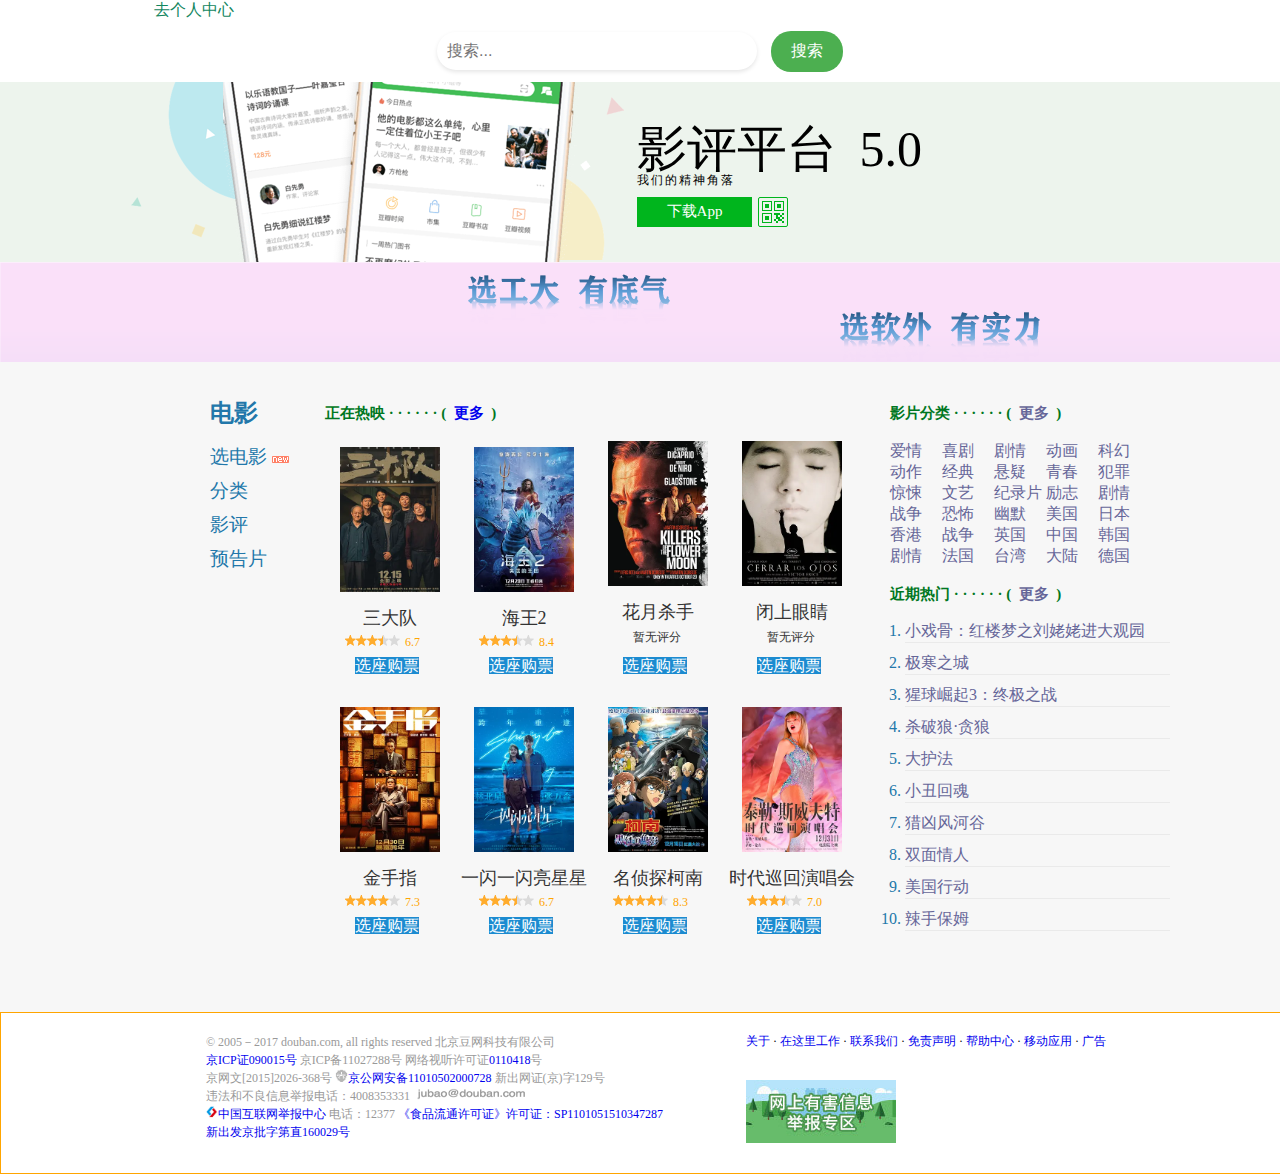
==== 首页&登录页(lyx)/index.html @ 4adc1f92 "a movie system repo init" ====
<!DOCTYPE html>
<html>

<head>
    <title>网站首页</title>
    <meta charset="utf-8">
    <link rel="stylesheet" type="text/css" href="style/style.css">
</head>

<body>

<!-- header部分 -->
<div class="header">
    <div>
        <span>
            <div id="userNameContainer" style="display: none;"></div>
<!--            <a href="registerAndLogin.html" style="color: rgb(19, 134, 95); " id="status">去登录/注册</a>-->
        </span>
        <span>
            <a href="../hjy管理界面（个人&管理员）/管理员/admin.html"
               style="color: rgb(19, 134, 95); ">去个人中心</a>
        </span>
    </div>

    <div class="search-form">
        <form id="searchForm" action="search.php" method="get">
            <input class="search-input" type="text" name="query" placeholder="搜索...">
            <input class="search-button" type="submit" value="搜索">
        </form>

    </div>

</div>
<div class="header_down">
    <div class="bg"></div>
    <div class="register_app">
        <p class="app_title">
            影评平台
            <span>5.0</span>
        </p>
        <p class="app_slogan">
            <span>我们的精神角落</span>
        </p>
        <a href="#" class="link_app">下载App</a>
        <div class="app_qr">
            <a href="#" class="app_qr_a">
                <img src="img/icon_qrcode_green.png" alt="app_qr">
            </a>
            <div class="app_qr_expand">
                <img src="./img/doubanapp_qrcode.png" alt="" class="app_qrExpand">
                <p>iOS / Android 扫码直接下载</p>
            </div>
        </div>
    </div>

</div>
<!-- header部分结束 -->
<!-- 横幅部分 -->
<div class="banner_ad"></div>
<!-- 横幅部分结束 -->
<!-- section部分 -->
<div id="section">
    <div class="section_film">
        <div class="wrapper_left">
            <div class="film_left">
                <h2><a href="#">电影</a></h2>
                <ul>
                    <li><a href="#">选电影 </a><span><img src="./img/new_menu.gif" alt="new_menu"></span></li>
                    <li><a href="#">分类</a></li>
                    <li><a href="#">影评</a></li>
                    <li><a href="#">预告片</a></li>

                </ul>
            </div>
        </div>
        <div class="wrapper_center">
            <div class="center_header">
                <h2>
                    正在热映&nbsp;&middot;&nbsp;&middot;&nbsp;&middot;&nbsp;&middot;&nbsp;&middot;&nbsp;&middot;
                    (&nbsp;
                    <a href="#" class="time_a">更多</a>
                    &nbsp;)
                </h2>
            </div>

            <div class="film_center">
                <ul>
                    <li>
                        <div class="pic"><a href="../hjy电影详情页面/Movies/movie_details.php?id=2"><img
                                src="../imgMovie/三大队.png" alt="film"></a>
                        </div>
                        <div class="title"><a href="../hjy电影详情页面/Movies/movie_details.php?id=2">三大队</a></div>
                        <div class="rating"
                             style="background: url('./img/ic_rating_s.png') no-repeat 0 -33px;height: 11px;margin-left:20px;">
                            <span style="margin-left: 60px;color: orange;">6.7</span></div>
                        <a href="#" class="purcharse">选座购票</a>
                    </li>
                    <li>
                        <div class="pic"><a href="../hjy电影详情页面/Movies/movie_details.php?id=5"><img
                                src="../imgMovie/海王2.png" alt="film"></a>
                        </div>
                        <div class="title"><a href="../hjy电影详情页面/Movies/movie_details.php?id=5">海王2</a></div>
                        <div class="rating"
                             style="background: url('./img/ic_rating_s.png') no-repeat 0 -33px;height: 11px;margin-left:20px;">
                            <span style="margin-left: 60px;color: orange;">8.4</span></div>
                        <a href="#" class="purcharse">选座购票</a>
                    </li>
                    <li>
                        <div class="pic"><a href="../hjy电影详情页面/Movies/movie_details.php?id=6"><img
                                src="../imgMovie/花月杀手.png" alt="film"></a>
                        </div>
                        <div class="title"><a href="../hjy电影详情页面/Movies/movie_details.php?id=6">花月杀手</a></div>
                        <div class="rating"><span style="color: #333;margin-left: 40px;">暂无评分</span></div>
                        <a href="#" class="purcharse">选座购票</a>
                    </li>
                    <li>
                        <div class="pic"><a href="../hjy电影详情页面/Movies/movie_details.php?id=8"><img
                                src="../imgMovie/闭上眼睛.png" alt="film"></a>
                        </div>
                        <div class="title"><a href="../hjy电影详情页面/Movies/movie_details.php?id=8">闭上眼睛</a></div>
                        <div class="rating"><span style="color: #333;margin-left: 40px;">暂无评分</span></div>
                        <a href="#" class="purcharse">选座购票</a>
                    </li>
                    <li>
                        <div class="pic"><a href="../hjy电影详情页面/Movies/movie_details.php?id=7"><img
                                src="../imgMovie/金手指.png" alt="film"></a>
                        </div>
                        <div class="title"><a href="../hjy电影详情页面/Movies/movie_details.php?id=7">金手指</a></div>
                        <div class="rating"
                             style="background: url('./img/ic_rating_s.png') no-repeat 0 -22px;height: 11px;margin-left:20px;">
                            <span style="margin-left: 60px;color: orange;">7.3</span></div>
                        <a href="#" class="purcharse">选座购票</a>
                    </li>
                    <li>
                        <div class="pic"><a href="../hjy电影详情页面/Movies/movie_details.php?id=1"><img
                                src="../imgMovie/一闪一闪亮星星.png" alt="film"></a>
                        </div>
                        <div class="title"><a href="../hjy电影详情页面/Movies/movie_details.php?id=1">一闪一闪亮星星</a>
                        </div>
                        <div class="rating"
                             style="background: url('./img/ic_rating_s.png') no-repeat 0 -33px;height: 11px;margin-left:20px;">
                            <span style="margin-left: 60px;color: orange;">6.7</span></div>
                        <a href="#" class="purcharse">选座购票</a>
                    </li>

                    <li>
                        <div class="pic"><a href="../hjy电影详情页面/Movies/movie_details.php?id=3"><img
                                src="../imgMovie/名侦探柯南.png" alt="film"></a>
                        </div>
                        <div class="title"><a href="../hjy电影详情页面/Movies/movie_details.php?id=3">名侦探柯南</a>
                        </div>
                        <div class="rating"
                             style="background: url('./img/ic_rating_s.png') no-repeat 0 -11px;height: 11px;margin-left:20px;">
                            <span style="margin-left: 60px;color: orange;">8.3</span></div>
                        <a href="#" class="purcharse">选座购票</a>
                    </li>
                    <li>
                        <div class="pic"><a href="../hjy电影详情页面/Movies/movie_details.php?id=4"><img
                                src="../imgMovie/泰勒·斯威夫特：时代巡回演唱会.png" alt="film"></a>
                        </div>
                        <div class="title"><a href="../hjy电影详情页面/Movies/movie_details.php?id=4">时代巡回演唱会</a>
                        </div>
                        <div class="rating"
                             style="background: url('./img/ic_rating_s.png') no-repeat 0 -33px;height: 11px;margin-left:20px;">
                            <span style="margin-left: 60px;color: orange;">7.0</span></div>
                        <a href="#" class="purcharse">选座购票</a>
                    </li>
                </ul>
            </div>
        </div>
        <div class="wrapper_right">
            <div class="movie_right">
                <div class="movie_item">
                    <h2>
                        影片分类&nbsp;&middot;&nbsp;&middot;&nbsp;&middot;&nbsp;&middot;&nbsp;&middot;&nbsp;&middot;
                        (&nbsp;
                        <a href="#" class="time_a">更多</a>
                        &nbsp;)
                    </h2>
                </div>
                <div class="movies">
                    <ul>
                        <li><a href="#">爱情</a></li>
                        <li><a href="#">喜剧</a></li>
                        <li><a href="#">剧情</a></li>
                        <li><a href="#">动画</a></li>
                        <li><a href="#">科幻</a></li>
                        <li><a href="#">动作</a></li>
                        <li><a href="#">经典</a></li>
                        <li><a href="#">悬疑</a></li>
                        <li><a href="#">青春</a></li>
                        <li><a href="#">犯罪</a></li>
                        <li><a href="#">惊悚</a></li>
                        <li><a href="#">文艺</a></li>
                        <li><a href="#">纪录片</a></li>
                        <li><a href="#">励志</a></li>
                        <li><a href="#">剧情</a></li>
                        <li><a href="#">战争</a></li>
                        <li><a href="#">恐怖</a></li>
                        <li><a href="#">幽默</a></li>
                        <li><a href="#">美国</a></li>
                        <li><a href="#">日本</a></li>
                        <li><a href="#">香港</a></li>
                        <li><a href="#">战争</a></li>
                        <li><a href="#">英国</a></li>
                        <li><a href="#">中国</a></li>
                        <li><a href="#">韩国</a></li>
                        <li><a href="#">剧情</a></li>
                        <li><a href="#">法国</a></li>
                        <li><a href="#">台湾</a></li>
                        <li><a href="#">大陆</a></li>
                        <li><a href="#">德国</a></li>
                    </ul>
                </div>
                <div class="movie_hot">
                    <h2>
                        近期热门&nbsp;&middot;&nbsp;&middot;&nbsp;&middot;&nbsp;&middot;&nbsp;&middot;&nbsp;&middot;
                        (&nbsp;
                        <a href="#" class="time_a">更多</a>
                        &nbsp;)
                    </h2>
                </div>
                <div class="hotMovie">
                    <ol start="1">
                        <li><a href="#">小戏骨：红楼梦之刘姥姥进大观园</a></li>
                        <li><a href="#">极寒之城</a></li>
                        <li><a href="#">猩球崛起3：终极之战</a></li>
                        <li><a href="#">杀破狼·贪狼</a></li>
                        <li><a href="#">大护法</a></li>
                        <li><a href="#">小丑回魂</a></li>
                        <li><a href="#">猎凶风河谷</a></li>
                        <li><a href="#">双面情人</a></li>
                        <li><a href="#">美国行动</a></li>
                        <li><a href="#">辣手保姆</a></li>
                    </ol>
                </div>
            </div>
        </div>
    </div>


    <!-- section部分结束 -->
    <!-- footer begin -->
    <div class="footer">
        <div class="footer_wrapper">
            <div class="footer_left">
                © 2005－2017 douban.com, all rights reserved 北京豆网科技有限公司 <br>
                <a href="#">京ICP证090015号</a> 京ICP备11027288号 网络视听许可证<a href="#">0110418</a>号 <br>
                京网文[2015]2026-368号 <img src="./img/biaoshi.gif" alt="" height="13" width="13"><a href="#">京公网安备11010502000728</a>
                新出网证(京)字129号 <br>
                违法和不良信息举报电话：4008353331 <img src="./img/file-1423193113.png" alt="" height="13"
                                                       width="117"><br>
                <img src="./img/jubao.png" alt="" height="12" width="12"><a href="#">中国互联网举报中心</a> 电话：12377
                <a href="#">《食品流通许可证》许可证：SP1101051510347287</a> <br>
                <a href="#">新出发京批字第直160029号</a>
            </div>
            <div class="footer_right">
                <div class="footer_right_item">
                    <ul>
                        <li><a href="#">关于</a></li>
                        &middot;
                        <li><a href="#">在这里工作</a></li>
                        &middot;
                        <li><a href="#">联系我们</a></li>
                        &middot;
                        <li><a href="#">免责声明</a></li>
                        &middot;
                        <li><a href="#">帮助中心</a></li>
                        &middot;
                        <li><a href="#">移动应用</a></li>
                        &middot;
                        <li><a href="#">广告</a></li>

                    </ul>
                </div>
                <div class="footer_right_pic"><a href="#"><img src="./img/file-1489464722.jpg" alt=""></a></div>
            </div>
        </div>
    </div>
    <!-- footer ends -->
</div>
<script>
    // 获取Cookie字符串
    var cookieString = document.cookie;

    // 将Cookie字符串拆分为Cookie数组
    var cookies = cookieString.split(";");

    // 遍历Cookie数组以查找特定的Cookie值
    var userName = null;
    for (var i = 0; i < cookies.length; i++) {
        var cookie = cookies[i].trim(); // 去除空格
        if (cookie.indexOf("userName=") === 0) {
            // 找到了名为"userName"的Cookie
            userName = cookie.substring("userName=".length);
            break; // 可以提前退出循环，因为已经找到了所需的Cookie
        }
    }

    // 现在，userName变量包含了Cookie中的用户名值

    // 获取用于显示用户名的<div>元素
    var userNameContainer = document.getElementById("userNameContainer");
    let loginStatus = document.getElementById("status")
    console.log(userNameContainer)
    // 如果找到了用户名Cookie，则显示用户名
    if (userName !== null) {
        loginStatus.style.display = "none"
        userNameContainer.innerText = "欢迎，" + userName;
        userNameContainer.style.display = "block";
    } else {
        // 如果未找到用户名Cookie，则显示登录/注册链接
        var statusLink = document.getElementById("status");
        statusLink.style.display = "inline"; // 显示登录/注册链接
    }
</script>
</body>

</html>
---- 首页&登录页(lyx)/style/style.css ----
body {
    margin: 0;
    padding: 0;
}

a {
    text-decoration: none;
}

h2 {
    color: #072;
    font-size: 15px;
    line-height: 150%;
    margin: 0 0 10px 0;
}

h2 a {
    font-size: 15px;
}

/* a imgLyx{
    position: relative;
    top: 3px;
    /* margin-top: -10px; 
} */
/* a:hover{
    background-color: #37a;
    color: white;
}
a:active{
    background-color: #f93;
    color: white;
} */

h1 {
    margin: 0;
}

h1 a {
    display: block;
    position: absolute;
    left: 0;
    top: 30px;
    background: url('../img/logo_db.png') no-repeat;
    width: 154px;
    height: 30px;
    color: transparent;
}

.header span {
    display: inline-block;
    margin-left: 50px;
    margin-right: 50px;
}

@keyframes backgroundAnimation {
    0% {
        background-color: #FFC0CB; /* 起始颜色为粉色 */
    }
    50% {
        background-color: #87CEEB; /* 中间颜色为天蓝色 */
    }
    100% {
        background-color: #FFC0CB; /* 结束颜色为粉色 */
    }
}

body {
    animation: backgroundAnimation 6s infinite; /* 6秒的动画循环 */
}

.search-form {
    display: flex;
    align-items: center;
    justify-content: center;
    margin-top: 10px;
    margin-bottom: 10px;
}

.search-input {
    padding: 10px;
    font-size: 16px;
    border: none;
    border-radius: 20px;
    box-shadow: 0 2px 4px rgba(0, 0, 0, 0.1);
    width: 300px;
    transition: box-shadow 0.3s ease;
}

.search-input:focus {
    outline: none;
    box-shadow: 0 4px 8px rgba(0, 0, 0, 0.1);
}

.search-button {
    padding: 10px 20px;
    font-size: 16px;
    background-color: #4CAF50;
    color: white;
    border: none;
    border-radius: 20px;
    margin-left: 10px;
    cursor: pointer;
    transition: background-color 0.3s ease;
}

.search-button:hover {
    background-color: #45a049;
}


.header_down {
    width: 100%;
    height: 180px;
    background-color: #edf4ed;
    position: relative;
}

.bg {
    /* 插入一张背景图片 */
    position: absolute;
    width: 500px;
    height: 300px;
    left: 130px;
    background: url('../img/doubanapp5_bg.png') no-repeat;
}

.header_down .register_app {
    position: absolute;
    left: 223px;
    width: 566px;
    height: 180px;
    background: url('../img/doubanapp5.png') no-repeat;
    background-position: -20px -150px;
}

.header_down .app_title {
    position: relative;
    left: 414px;
    top: 34px;
    font-size: 50px;
    color: black;
    margin: 0;
}

.header_down .app_title span {
    margin-left: 10px;
}

.header_down .app_slogan {
    position: absolute;
    left: 414px;
    top: 90px;
    margin: 0;
    font-size: 12px;
    letter-spacing: 2px;
}

.header_down .register_app a.link_app {
    display: block;
    width: 115px;
    height: 25px;
    color: white;
    background-color: #00b51d;
    position: absolute;
    left: 414px;
    top: 115px;
    text-align: center;
    font-size: 15px;
    /* vertical-align: center; */
    padding-top: 5px;
}

.header_down .register_app .app_qr_a img {
    position: absolute;
    left: 535px;
    top: 115px;
    border: 1px solid #00b51d;
    border-radius: 2px;
    width: 28px;
    height: 28px;
    /* position: relative; */
}

.header_down .register_app .app_qr .app_qr_expand {
    position: absolute;
    left: 535px;
    top: 105px;
    width: 160px;
    height: 180px;
    color: black;
    padding: 20px;
    background-color: white;
    /* border: 1px solid black; */

}

.app_qr_expand img {
    position: absolute;
    width: 160px;
    height: 160px;
}

.app_qr_expand p {
    position: absolute;
    top: 175px;
    color: #666;
    font-size: 13px;
    text-align: center;
}

.app_qr_expand {
    /* 默认隐藏 */
    display: none;
}

.app_qr:hover .app_qr_expand {
    display: block;
    /* 二维码显示在最上面 */
    z-index: 2;
}


.banner_ad {
    max-width: 100%;
    height: 100px;
    margin: 0 0;
    background: url('../img/img_1.png') no-repeat;
}

#section a {
    text-decoration: none;
}

#section a:hover {
    background-color: #37a;
    color: white;
}

#section a:active {
    background-color: #f93;
    color: white;
}

.section_film {
    position: relative;
    width: 100%;
    height: 650px;
    background-color: #F7F7F7;
    color: #27a;
}

.wrapper_left {
    position: absolute;
    left: 210px;
    top: 40px;
}

.wrapper_left ul {
    list-style-type: none;
    padding-left: 0;
}

.wrapper_left ul li {
    margin-bottom: 8px;
}

.wrapper_left h2 a {
    font-size: 24px;
}

.wrapper_left ul li a {
    font-size: 19px;
}

.film_left {
    color: #27a;
}

.film_left h2 a {
    color: #27a;
}

.film_left ul li a {
    color: #27a;
}

.wrapper_center ul {
    list-style-type: none;
    padding-left: 0;
}

.wrapper_center {
    position: absolute;
    left: 325px;
    top: 40px;
    width: 600px;
}

.wrapper_center ul li {
    display: inline-block;
}

.film_center img {
    width: 100px;
    height: 145.37px;
}

.film_center .pic {
    margin: 0 15px 10px 15px;
}

.film_center .title {
    text-align: center;
}

.film_center .title a {
    color: #333;
    font-size: 18px;
}

.film_center ul li {
    margin-bottom: 30px;
}

.film_center ul li .purcharse {
    background-color: #1c8bd0;
    color: white;
    text-align: center;
    margin-left: 30px;
}

.film_center .rating span {
    margin-left: 30px;
    font-size: 12px;
    display: block;

}

.film_center .rating {
    margin-bottom: 10px;
}

.film_center .title {
    margin-bottom: 5px;
}

.wrapper_right {
    position: absolute;
    left: 890px;
    top: 40px;
    width: 280px;
}

.movie_right a {
    color: #669;
}

.movies ul {
    list-style-type: none;
    padding-left: 0;
}

.movies ul li {
    display: inline-block;
    width: 48px;
}

.movies ul li a {
    font-size: 16px;
}

.hotMovie ol {
    padding-left: 15px;
}

.hotMovie ol li a {
    font-size: 16px;
}

.hotMovie ol li {
    border-bottom: 1px solid #EAEAEA;
    margin-bottom: 10px;
}

.footer {
    width: 100%;
    height: 160px;
    border: 1px solid orange;
    position: relative;
}

.footer a:hover {
    background-color: #37a;
    color: white;
}

.footer_wrapper {
    position: absolute;
    left: 205px;
    top: 20px;
}

.footer_left {
    color: #999;
    font-size: 12px;
    line-height: 1.5;
}

.footer_right {
    position: absolute;
    left: 540px;
    top: 0px;
    width: 430px;
    font-size: 12px;
}

.footer_right ul {
    list-style: none;
    padding-left: 0;
    margin: 0 0 20px;
}

.footer_right ul li {
    display: inline-block;
}

.footer_right_pic a img {
    position: relative;
    top: 10px;
}
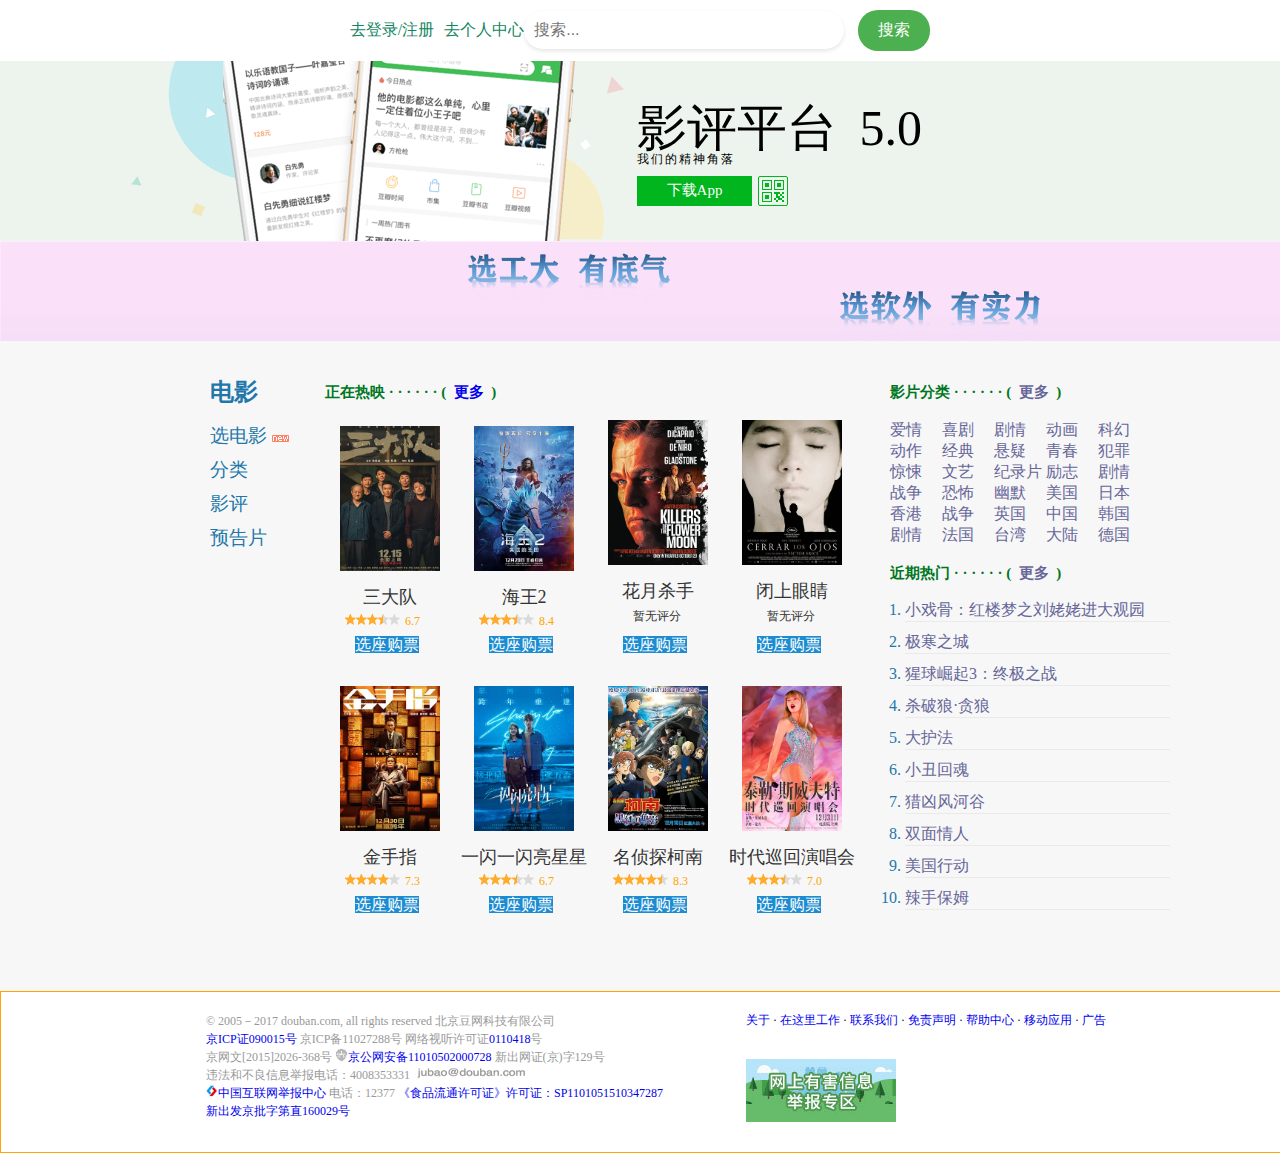
==== commit 5b2df413: "Add files via upload" ====
--- a/首页&登录页(lyx)/index.html
+++ b/首页&登录页(lyx)/index.html
@@ -1,319 +1,406 @@
-<!DOCTYPE html>
-<html>
-
-<head>
-    <title>网站首页</title>
-    <meta charset="utf-8">
-    <link rel="stylesheet" type="text/css" href="style/style.css">
-</head>
-
-<body>
-
-<!-- header部分 -->
-<div class="header">
-    <div>
-        <span>
-            <div id="userNameContainer" style="display: none;"></div>
-<!--            <a href="registerAndLogin.html" style="color: rgb(19, 134, 95); " id="status">去登录/注册</a>-->
-        </span>
-        <span>
-            <a href="../hjy管理界面（个人&管理员）/管理员/admin.html"
-               style="color: rgb(19, 134, 95); ">去个人中心</a>
-        </span>
-    </div>
-
-    <div class="search-form">
-        <form id="searchForm" action="search.php" method="get">
-            <input class="search-input" type="text" name="query" placeholder="搜索...">
-            <input class="search-button" type="submit" value="搜索">
-        </form>
-
-    </div>
-
-</div>
-<div class="header_down">
-    <div class="bg"></div>
-    <div class="register_app">
-        <p class="app_title">
-            影评平台
-            <span>5.0</span>
-        </p>
-        <p class="app_slogan">
-            <span>我们的精神角落</span>
-        </p>
-        <a href="#" class="link_app">下载App</a>
-        <div class="app_qr">
-            <a href="#" class="app_qr_a">
-                <img src="img/icon_qrcode_green.png" alt="app_qr">
-            </a>
-            <div class="app_qr_expand">
-                <img src="./img/doubanapp_qrcode.png" alt="" class="app_qrExpand">
-                <p>iOS / Android 扫码直接下载</p>
-            </div>
-        </div>
-    </div>
-
-</div>
-<!-- header部分结束 -->
-<!-- 横幅部分 -->
-<div class="banner_ad"></div>
-<!-- 横幅部分结束 -->
-<!-- section部分 -->
-<div id="section">
-    <div class="section_film">
-        <div class="wrapper_left">
-            <div class="film_left">
-                <h2><a href="#">电影</a></h2>
-                <ul>
-                    <li><a href="#">选电影 </a><span><img src="./img/new_menu.gif" alt="new_menu"></span></li>
-                    <li><a href="#">分类</a></li>
-                    <li><a href="#">影评</a></li>
-                    <li><a href="#">预告片</a></li>
-
-                </ul>
-            </div>
-        </div>
-        <div class="wrapper_center">
-            <div class="center_header">
-                <h2>
-                    正在热映&nbsp;&middot;&nbsp;&middot;&nbsp;&middot;&nbsp;&middot;&nbsp;&middot;&nbsp;&middot;
-                    (&nbsp;
-                    <a href="#" class="time_a">更多</a>
-                    &nbsp;)
-                </h2>
-            </div>
-
-            <div class="film_center">
-                <ul>
-                    <li>
-                        <div class="pic"><a href="../hjy电影详情页面/Movies/movie_details.php?id=2"><img
-                                src="../imgMovie/三大队.png" alt="film"></a>
-                        </div>
-                        <div class="title"><a href="../hjy电影详情页面/Movies/movie_details.php?id=2">三大队</a></div>
-                        <div class="rating"
-                             style="background: url('./img/ic_rating_s.png') no-repeat 0 -33px;height: 11px;margin-left:20px;">
-                            <span style="margin-left: 60px;color: orange;">6.7</span></div>
-                        <a href="#" class="purcharse">选座购票</a>
-                    </li>
-                    <li>
-                        <div class="pic"><a href="../hjy电影详情页面/Movies/movie_details.php?id=5"><img
-                                src="../imgMovie/海王2.png" alt="film"></a>
-                        </div>
-                        <div class="title"><a href="../hjy电影详情页面/Movies/movie_details.php?id=5">海王2</a></div>
-                        <div class="rating"
-                             style="background: url('./img/ic_rating_s.png') no-repeat 0 -33px;height: 11px;margin-left:20px;">
-                            <span style="margin-left: 60px;color: orange;">8.4</span></div>
-                        <a href="#" class="purcharse">选座购票</a>
-                    </li>
-                    <li>
-                        <div class="pic"><a href="../hjy电影详情页面/Movies/movie_details.php?id=6"><img
-                                src="../imgMovie/花月杀手.png" alt="film"></a>
-                        </div>
-                        <div class="title"><a href="../hjy电影详情页面/Movies/movie_details.php?id=6">花月杀手</a></div>
-                        <div class="rating"><span style="color: #333;margin-left: 40px;">暂无评分</span></div>
-                        <a href="#" class="purcharse">选座购票</a>
-                    </li>
-                    <li>
-                        <div class="pic"><a href="../hjy电影详情页面/Movies/movie_details.php?id=8"><img
-                                src="../imgMovie/闭上眼睛.png" alt="film"></a>
-                        </div>
-                        <div class="title"><a href="../hjy电影详情页面/Movies/movie_details.php?id=8">闭上眼睛</a></div>
-                        <div class="rating"><span style="color: #333;margin-left: 40px;">暂无评分</span></div>
-                        <a href="#" class="purcharse">选座购票</a>
-                    </li>
-                    <li>
-                        <div class="pic"><a href="../hjy电影详情页面/Movies/movie_details.php?id=7"><img
-                                src="../imgMovie/金手指.png" alt="film"></a>
-                        </div>
-                        <div class="title"><a href="../hjy电影详情页面/Movies/movie_details.php?id=7">金手指</a></div>
-                        <div class="rating"
-                             style="background: url('./img/ic_rating_s.png') no-repeat 0 -22px;height: 11px;margin-left:20px;">
-                            <span style="margin-left: 60px;color: orange;">7.3</span></div>
-                        <a href="#" class="purcharse">选座购票</a>
-                    </li>
-                    <li>
-                        <div class="pic"><a href="../hjy电影详情页面/Movies/movie_details.php?id=1"><img
-                                src="../imgMovie/一闪一闪亮星星.png" alt="film"></a>
-                        </div>
-                        <div class="title"><a href="../hjy电影详情页面/Movies/movie_details.php?id=1">一闪一闪亮星星</a>
-                        </div>
-                        <div class="rating"
-                             style="background: url('./img/ic_rating_s.png') no-repeat 0 -33px;height: 11px;margin-left:20px;">
-                            <span style="margin-left: 60px;color: orange;">6.7</span></div>
-                        <a href="#" class="purcharse">选座购票</a>
-                    </li>
-
-                    <li>
-                        <div class="pic"><a href="../hjy电影详情页面/Movies/movie_details.php?id=3"><img
-                                src="../imgMovie/名侦探柯南.png" alt="film"></a>
-                        </div>
-                        <div class="title"><a href="../hjy电影详情页面/Movies/movie_details.php?id=3">名侦探柯南</a>
-                        </div>
-                        <div class="rating"
-                             style="background: url('./img/ic_rating_s.png') no-repeat 0 -11px;height: 11px;margin-left:20px;">
-                            <span style="margin-left: 60px;color: orange;">8.3</span></div>
-                        <a href="#" class="purcharse">选座购票</a>
-                    </li>
-                    <li>
-                        <div class="pic"><a href="../hjy电影详情页面/Movies/movie_details.php?id=4"><img
-                                src="../imgMovie/泰勒·斯威夫特：时代巡回演唱会.png" alt="film"></a>
-                        </div>
-                        <div class="title"><a href="../hjy电影详情页面/Movies/movie_details.php?id=4">时代巡回演唱会</a>
-                        </div>
-                        <div class="rating"
-                             style="background: url('./img/ic_rating_s.png') no-repeat 0 -33px;height: 11px;margin-left:20px;">
-                            <span style="margin-left: 60px;color: orange;">7.0</span></div>
-                        <a href="#" class="purcharse">选座购票</a>
-                    </li>
-                </ul>
-            </div>
-        </div>
-        <div class="wrapper_right">
-            <div class="movie_right">
-                <div class="movie_item">
-                    <h2>
-                        影片分类&nbsp;&middot;&nbsp;&middot;&nbsp;&middot;&nbsp;&middot;&nbsp;&middot;&nbsp;&middot;
-                        (&nbsp;
-                        <a href="#" class="time_a">更多</a>
-                        &nbsp;)
-                    </h2>
-                </div>
-                <div class="movies">
-                    <ul>
-                        <li><a href="#">爱情</a></li>
-                        <li><a href="#">喜剧</a></li>
-                        <li><a href="#">剧情</a></li>
-                        <li><a href="#">动画</a></li>
-                        <li><a href="#">科幻</a></li>
-                        <li><a href="#">动作</a></li>
-                        <li><a href="#">经典</a></li>
-                        <li><a href="#">悬疑</a></li>
-                        <li><a href="#">青春</a></li>
-                        <li><a href="#">犯罪</a></li>
-                        <li><a href="#">惊悚</a></li>
-                        <li><a href="#">文艺</a></li>
-                        <li><a href="#">纪录片</a></li>
-                        <li><a href="#">励志</a></li>
-                        <li><a href="#">剧情</a></li>
-                        <li><a href="#">战争</a></li>
-                        <li><a href="#">恐怖</a></li>
-                        <li><a href="#">幽默</a></li>
-                        <li><a href="#">美国</a></li>
-                        <li><a href="#">日本</a></li>
-                        <li><a href="#">香港</a></li>
-                        <li><a href="#">战争</a></li>
-                        <li><a href="#">英国</a></li>
-                        <li><a href="#">中国</a></li>
-                        <li><a href="#">韩国</a></li>
-                        <li><a href="#">剧情</a></li>
-                        <li><a href="#">法国</a></li>
-                        <li><a href="#">台湾</a></li>
-                        <li><a href="#">大陆</a></li>
-                        <li><a href="#">德国</a></li>
-                    </ul>
-                </div>
-                <div class="movie_hot">
-                    <h2>
-                        近期热门&nbsp;&middot;&nbsp;&middot;&nbsp;&middot;&nbsp;&middot;&nbsp;&middot;&nbsp;&middot;
-                        (&nbsp;
-                        <a href="#" class="time_a">更多</a>
-                        &nbsp;)
-                    </h2>
-                </div>
-                <div class="hotMovie">
-                    <ol start="1">
-                        <li><a href="#">小戏骨：红楼梦之刘姥姥进大观园</a></li>
-                        <li><a href="#">极寒之城</a></li>
-                        <li><a href="#">猩球崛起3：终极之战</a></li>
-                        <li><a href="#">杀破狼·贪狼</a></li>
-                        <li><a href="#">大护法</a></li>
-                        <li><a href="#">小丑回魂</a></li>
-                        <li><a href="#">猎凶风河谷</a></li>
-                        <li><a href="#">双面情人</a></li>
-                        <li><a href="#">美国行动</a></li>
-                        <li><a href="#">辣手保姆</a></li>
-                    </ol>
-                </div>
-            </div>
-        </div>
-    </div>
-
-
-    <!-- section部分结束 -->
-    <!-- footer begin -->
-    <div class="footer">
-        <div class="footer_wrapper">
-            <div class="footer_left">
-                © 2005－2017 douban.com, all rights reserved 北京豆网科技有限公司 <br>
-                <a href="#">京ICP证090015号</a> 京ICP备11027288号 网络视听许可证<a href="#">0110418</a>号 <br>
-                京网文[2015]2026-368号 <img src="./img/biaoshi.gif" alt="" height="13" width="13"><a href="#">京公网安备11010502000728</a>
-                新出网证(京)字129号 <br>
-                违法和不良信息举报电话：4008353331 <img src="./img/file-1423193113.png" alt="" height="13"
-                                                       width="117"><br>
-                <img src="./img/jubao.png" alt="" height="12" width="12"><a href="#">中国互联网举报中心</a> 电话：12377
-                <a href="#">《食品流通许可证》许可证：SP1101051510347287</a> <br>
-                <a href="#">新出发京批字第直160029号</a>
-            </div>
-            <div class="footer_right">
-                <div class="footer_right_item">
-                    <ul>
-                        <li><a href="#">关于</a></li>
-                        &middot;
-                        <li><a href="#">在这里工作</a></li>
-                        &middot;
-                        <li><a href="#">联系我们</a></li>
-                        &middot;
-                        <li><a href="#">免责声明</a></li>
-                        &middot;
-                        <li><a href="#">帮助中心</a></li>
-                        &middot;
-                        <li><a href="#">移动应用</a></li>
-                        &middot;
-                        <li><a href="#">广告</a></li>
-
-                    </ul>
-                </div>
-                <div class="footer_right_pic"><a href="#"><img src="./img/file-1489464722.jpg" alt=""></a></div>
-            </div>
-        </div>
-    </div>
-    <!-- footer ends -->
-</div>
-<script>
-    // 获取Cookie字符串
-    var cookieString = document.cookie;
-
-    // 将Cookie字符串拆分为Cookie数组
-    var cookies = cookieString.split(";");
-
-    // 遍历Cookie数组以查找特定的Cookie值
-    var userName = null;
-    for (var i = 0; i < cookies.length; i++) {
-        var cookie = cookies[i].trim(); // 去除空格
-        if (cookie.indexOf("userName=") === 0) {
-            // 找到了名为"userName"的Cookie
-            userName = cookie.substring("userName=".length);
-            break; // 可以提前退出循环，因为已经找到了所需的Cookie
-        }
-    }
-
-    // 现在，userName变量包含了Cookie中的用户名值
-
-    // 获取用于显示用户名的<div>元素
-    var userNameContainer = document.getElementById("userNameContainer");
-    let loginStatus = document.getElementById("status")
-    console.log(userNameContainer)
-    // 如果找到了用户名Cookie，则显示用户名
-    if (userName !== null) {
-        loginStatus.style.display = "none"
-        userNameContainer.innerText = "欢迎，" + userName;
-        userNameContainer.style.display = "block";
-    } else {
-        // 如果未找到用户名Cookie，则显示登录/注册链接
-        var statusLink = document.getElementById("status");
-        statusLink.style.display = "inline"; // 显示登录/注册链接
-    }
-</script>
-</body>
-
+<!DOCTYPE html>
+<html>
+
+<head>
+    <title>网站首页</title>
+    <meta charset="utf-8" />
+    <link rel="stylesheet" type="text/css" href="style/style.css" />
+</head>
+
+<body>
+    <!-- header部分 -->
+    <div class="header">
+        <div style="display: flex; justify-content: center; align-items: center;">
+            <span style="margin-right: 10px;">
+                <div id="userNameContainer" style="display: none"></div>
+                <a href="registerAndLogin.html" style="color: rgb(19, 134, 95)" id="status">去登录/注册</a>
+            </span>
+            <span>
+                <a href="../hjy管理界面（个人&管理员）/管理员/admin.html" style="color: rgb(19, 134, 95)">去个人中心</a>
+            </span>
+        </div>
+        <div class="search-form">
+            <form id="searchForm" action="search.php" method="get">
+                <input class="search-input" type="text" name="query" placeholder="搜索..." />
+                <input class="search-button" type="submit" value="搜索" />
+            </form>
+        </div>
+        <div style="position: absolute; right: 0;">
+            <button id="logoutButton" style="outline: none;">退出</a>
+        </div>
+    </div>
+    <div class="header_down">
+        <div class="bg"></div>
+        <div class="register_app">
+            <p class="app_title">
+                影评平台
+                <span>5.0</span>
+            </p>
+            <p class="app_slogan">
+                <span>我们的精神角落</span>
+            </p>
+            <a href="#" class="link_app">下载App</a>
+            <div class="app_qr">
+                <a href="#" class="app_qr_a">
+                    <img src="img/icon_qrcode_green.png" alt="app_qr" />
+                </a>
+                <div class="app_qr_expand">
+                    <img src="./img/doubanapp_qrcode.png" alt="" class="app_qrExpand" />
+                    <p>iOS / Android 扫码直接下载</p>
+                </div>
+            </div>
+        </div>
+    </div>
+    <!-- header部分结束 -->
+    <!-- 横幅部分 -->
+    <div class="banner_ad"></div>
+    <!-- 横幅部分结束 -->
+    <!-- section部分 -->
+    <div id="section">
+        <div class="section_film">
+            <div class="wrapper_left">
+                <div class="film_left">
+                    <h2><a href="#">电影</a></h2>
+                    <ul>
+                        <li>
+                            <a href="#">选电影 </a><span><img src="./img/new_menu.gif" alt="new_menu" /></span>
+                        </li>
+                        <li><a href="#">分类</a></li>
+                        <li><a href="#">影评</a></li>
+                        <li><a href="#">预告片</a></li>
+                    </ul>
+                </div>
+            </div>
+            <div class="wrapper_center">
+                <div class="center_header">
+                    <h2>
+                        正在热映&nbsp;&middot;&nbsp;&middot;&nbsp;&middot;&nbsp;&middot;&nbsp;&middot;&nbsp;&middot;
+                        (&nbsp;
+                        <a href="#" class="time_a">更多</a>
+                        &nbsp;)
+                    </h2>
+                </div>
+
+                <div class="film_center">
+                    <ul>
+                        <li>
+                            <div class="pic">
+                                <a href="../hjy电影详情页面/Movies/movie_details.php?id=2"><img src="../imgMovie/三大队.png"
+                                        alt="film" /></a>
+                            </div>
+                            <div class="title">
+                                <a href="../hjy电影详情页面/Movies/movie_details.php?id=2">三大队</a>
+                            </div>
+                            <div class="rating" style="
+                    background: url('./img/ic_rating_s.png') no-repeat 0 -33px;
+                    height: 11px;
+                    margin-left: 20px;
+                  ">
+                                <span style="margin-left: 60px; color: orange">6.7</span>
+                            </div>
+                            <a href="#" class="purcharse">选座购票</a>
+                        </li>
+                        <li>
+                            <div class="pic">
+                                <a href="../hjy电影详情页面/Movies/movie_details.php?id=5"><img src="../imgMovie/海王2.png"
+                                        alt="film" /></a>
+                            </div>
+                            <div class="title">
+                                <a href="../hjy电影详情页面/Movies/movie_details.php?id=5">海王2</a>
+                            </div>
+                            <div class="rating" style="
+                    background: url('./img/ic_rating_s.png') no-repeat 0 -33px;
+                    height: 11px;
+                    margin-left: 20px;
+                  ">
+                                <span style="margin-left: 60px; color: orange">8.4</span>
+                            </div>
+                            <a href="#" class="purcharse">选座购票</a>
+                        </li>
+                        <li>
+                            <div class="pic">
+                                <a href="../hjy电影详情页面/Movies/movie_details.php?id=6"><img src="../imgMovie/花月杀手.png"
+                                        alt="film" /></a>
+                            </div>
+                            <div class="title">
+                                <a href="../hjy电影详情页面/Movies/movie_details.php?id=6">花月杀手</a>
+                            </div>
+                            <div class="rating">
+                                <span style="color: #333; margin-left: 40px">暂无评分</span>
+                            </div>
+                            <a href="#" class="purcharse">选座购票</a>
+                        </li>
+                        <li>
+                            <div class="pic">
+                                <a href="../hjy电影详情页面/Movies/movie_details.php?id=8"><img src="../imgMovie/闭上眼睛.png"
+                                        alt="film" /></a>
+                            </div>
+                            <div class="title">
+                                <a href="../hjy电影详情页面/Movies/movie_details.php?id=8">闭上眼睛</a>
+                            </div>
+                            <div class="rating">
+                                <span style="color: #333; margin-left: 40px">暂无评分</span>
+                            </div>
+                            <a href="#" class="purcharse">选座购票</a>
+                        </li>
+                        <li>
+                            <div class="pic">
+                                <a href="../hjy电影详情页面/Movies/movie_details.php?id=7"><img src="../imgMovie/金手指.png"
+                                        alt="film" /></a>
+                            </div>
+                            <div class="title">
+                                <a href="../hjy电影详情页面/Movies/movie_details.php?id=7">金手指</a>
+                            </div>
+                            <div class="rating" style="
+                    background: url('./img/ic_rating_s.png') no-repeat 0 -22px;
+                    height: 11px;
+                    margin-left: 20px;
+                  ">
+                                <span style="margin-left: 60px; color: orange">7.3</span>
+                            </div>
+                            <a href="#" class="purcharse">选座购票</a>
+                        </li>
+                        <li>
+                            <div class="pic">
+                                <a href="../hjy电影详情页面/Movies/movie_details.php?id=1"><img src="../imgMovie/一闪一闪亮星星.png"
+                                        alt="film" /></a>
+                            </div>
+                            <div class="title">
+                                <a href="../hjy电影详情页面/Movies/movie_details.php?id=1">一闪一闪亮星星</a>
+                            </div>
+                            <div class="rating" style="
+                    background: url('./img/ic_rating_s.png') no-repeat 0 -33px;
+                    height: 11px;
+                    margin-left: 20px;
+                  ">
+                                <span style="margin-left: 60px; color: orange">6.7</span>
+                            </div>
+                            <a href="#" class="purcharse">选座购票</a>
+                        </li>
+
+                        <li>
+                            <div class="pic">
+                                <a href="../hjy电影详情页面/Movies/movie_details.php?id=3"><img src="../imgMovie/名侦探柯南.png"
+                                        alt="film" /></a>
+                            </div>
+                            <div class="title">
+                                <a href="../hjy电影详情页面/Movies/movie_details.php?id=3">名侦探柯南</a>
+                            </div>
+                            <div class="rating" style="
+                    background: url('./img/ic_rating_s.png') no-repeat 0 -11px;
+                    height: 11px;
+                    margin-left: 20px;
+                  ">
+                                <span style="margin-left: 60px; color: orange">8.3</span>
+                            </div>
+                            <a href="#" class="purcharse">选座购票</a>
+                        </li>
+                        <li>
+                            <div class="pic">
+                                <a href="../hjy电影详情页面/Movies/movie_details.php?id=4"><img
+                                        src="../imgMovie/泰勒·斯威夫特：时代巡回演唱会.png" alt="film" /></a>
+                            </div>
+                            <div class="title">
+                                <a href="../hjy电影详情页面/Movies/movie_details.php?id=4">时代巡回演唱会</a>
+                            </div>
+                            <div class="rating" style="
+                    background: url('./img/ic_rating_s.png') no-repeat 0 -33px;
+                    height: 11px;
+                    margin-left: 20px;
+                  ">
+                                <span style="margin-left: 60px; color: orange">7.0</span>
+                            </div>
+                            <a href="#" class="purcharse">选座购票</a>
+                        </li>
+                    </ul>
+                </div>
+            </div>
+            <div class="wrapper_right">
+                <div class="movie_right">
+                    <div class="movie_item">
+                        <h2>
+                            影片分类&nbsp;&middot;&nbsp;&middot;&nbsp;&middot;&nbsp;&middot;&nbsp;&middot;&nbsp;&middot;
+                            (&nbsp;
+                            <a href="#" class="time_a">更多</a>
+                            &nbsp;)
+                        </h2>
+                    </div>
+                    <div class="movies">
+                        <ul>
+                            <li><a href="#">爱情</a></li>
+                            <li><a href="#">喜剧</a></li>
+                            <li><a href="#">剧情</a></li>
+                            <li><a href="#">动画</a></li>
+                            <li><a href="#">科幻</a></li>
+                            <li><a href="#">动作</a></li>
+                            <li><a href="#">经典</a></li>
+                            <li><a href="#">悬疑</a></li>
+                            <li><a href="#">青春</a></li>
+                            <li><a href="#">犯罪</a></li>
+                            <li><a href="#">惊悚</a></li>
+                            <li><a href="#">文艺</a></li>
+                            <li><a href="#">纪录片</a></li>
+                            <li><a href="#">励志</a></li>
+                            <li><a href="#">剧情</a></li>
+                            <li><a href="#">战争</a></li>
+                            <li><a href="#">恐怖</a></li>
+                            <li><a href="#">幽默</a></li>
+                            <li><a href="#">美国</a></li>
+                            <li><a href="#">日本</a></li>
+                            <li><a href="#">香港</a></li>
+                            <li><a href="#">战争</a></li>
+                            <li><a href="#">英国</a></li>
+                            <li><a href="#">中国</a></li>
+                            <li><a href="#">韩国</a></li>
+                            <li><a href="#">剧情</a></li>
+                            <li><a href="#">法国</a></li>
+                            <li><a href="#">台湾</a></li>
+                            <li><a href="#">大陆</a></li>
+                            <li><a href="#">德国</a></li>
+                        </ul>
+                    </div>
+                    <div class="movie_hot">
+                        <h2>
+                            近期热门&nbsp;&middot;&nbsp;&middot;&nbsp;&middot;&nbsp;&middot;&nbsp;&middot;&nbsp;&middot;
+                            (&nbsp;
+                            <a href="#" class="time_a">更多</a>
+                            &nbsp;)
+                        </h2>
+                    </div>
+                    <div class="hotMovie">
+                        <ol start="1">
+                            <li><a href="#">小戏骨：红楼梦之刘姥姥进大观园</a></li>
+                            <li><a href="#">极寒之城</a></li>
+                            <li><a href="#">猩球崛起3：终极之战</a></li>
+                            <li><a href="#">杀破狼·贪狼</a></li>
+                            <li><a href="#">大护法</a></li>
+                            <li><a href="#">小丑回魂</a></li>
+                            <li><a href="#">猎凶风河谷</a></li>
+                            <li><a href="#">双面情人</a></li>
+                            <li><a href="#">美国行动</a></li>
+                            <li><a href="#">辣手保姆</a></li>
+                        </ol>
+                    </div>
+                </div>
+            </div>
+        </div>
+
+        <!-- section部分结束 -->
+        <!-- footer begin -->
+        <div class="footer">
+            <div class="footer_wrapper">
+                <div class="footer_left">
+                    © 2005－2017 douban.com, all rights reserved 北京豆网科技有限公司
+                    <br />
+                    <a href="#">京ICP证090015号</a> 京ICP备11027288号 网络视听许可证<a href="#">0110418</a>号 <br />
+                    京网文[2015]2026-368号
+                    <img src="./img/biaoshi.gif" alt="" height="13" width="13" /><a href="#">京公网安备11010502000728</a>
+                    新出网证(京)字129号 <br />
+                    违法和不良信息举报电话：4008353331
+                    <img src="./img/file-1423193113.png" alt="" height="13" width="117" /><br />
+                    <img src="./img/jubao.png" alt="" height="12" width="12" /><a href="#">中国互联网举报中心</a>
+                    电话：12377
+                    <a href="#">《食品流通许可证》许可证：SP1101051510347287</a> <br />
+                    <a href="#">新出发京批字第直160029号</a>
+                </div>
+                <div class="footer_right">
+                    <div class="footer_right_item">
+                        <ul>
+                            <li><a href="#">关于</a></li>
+                            &middot;
+                            <li><a href="#">在这里工作</a></li>
+                            &middot;
+                            <li><a href="#">联系我们</a></li>
+                            &middot;
+                            <li><a href="#">免责声明</a></li>
+                            &middot;
+                            <li><a href="#">帮助中心</a></li>
+                            &middot;
+                            <li><a href="#">移动应用</a></li>
+                            &middot;
+                            <li><a href="#">广告</a></li>
+                        </ul>
+                    </div>
+                    <div class="footer_right_pic">
+                        <a href="#"><img src="./img/file-1489464722.jpg" alt="" /></a>
+                    </div>
+                </div>
+            </div>
+        </div>
+        <!-- footer ends -->
+    </div>
+    <script>
+        // 获取Cookie字符串
+        var cookieString = document.cookie;
+
+        // 将Cookie字符串拆分为Cookie数组
+        var cookies = cookieString.split(";");
+
+        // 遍历Cookie数组以查找特定的Cookie值
+        var userName = null;
+        for (var i = 0; i < cookies.length; i++) {
+            var cookie = cookies[i].trim(); // 去除空格
+            if (cookie.indexOf("userName=") === 0) {
+                // 找到了名为"userName"的Cookie
+                userName = cookie.substring("userName=".length);
+                break; // 可以提前退出循环，因为已经找到了所需的Cookie
+            }
+        }
+
+        // 现在，userName变量包含了Cookie中的用户名值
+
+        // 获取用于显示用户名的<div>元素
+        var userNameContainer = document.getElementById("userNameContainer");
+        let loginStatus = document.getElementById("status");
+        console.log(userNameContainer);
+        // 如果找到了用户名Cookie，则显示用户名
+        if (userName !== null) {
+            loginStatus.style.display = "none";
+            userNameContainer.innerText = "欢迎，" + userName;
+            userNameContainer.style.display = "block";
+        } else {
+            // 如果未找到用户名Cookie，则显示登录/注册链接
+            var statusLink = document.getElementById("status");
+            statusLink.style.display = "inline"; // 显示登录/注册链接
+        }
+
+
+        // 获取退出按钮的元素，假设其具有 id 为 "logoutButton"
+        const logoutButton = document.getElementById("logoutButton");
+        // 检查 cookie 中是否存在 userName
+        if (document.cookie.indexOf("userName=") !== -1) {
+            // 如果存在 userName，则显示退出按钮
+            logoutButton.style.display = "block";
+        } else {
+            // 如果不存在 userName，则隐藏退出按钮
+            logoutButton.style.display = "none";
+        }
+        // 添加点击事件监听器，当用户点击退出按钮时触发退出操作
+        logoutButton.addEventListener("click", () => {
+
+            // 向后端发送退出请求
+            fetch("logout.php", {
+                method: "GET", // 或者使用 "POST"，根据后端的实际配置
+            })
+                .then((response) => response.json()) // 解析 JSON 响应
+                .then((data) => {
+                    if (data.success) {
+                        // 成功退出，跳转到首页或其他操作
+                        alert("退出成功");
+                        window.location.href = "index.html"; // 跳转到首页
+                    } else {
+                        // 处理退出失败的情况，显示错误消息或其他操作
+                        alert("退出失败，请重试");
+                    }
+                })
+                .catch((error) => {
+                    console.error("退出请求错误:", error);
+                    // 处理请求错误，显示错误消息或其他操作
+                    alert("退出请求出错，请重试");
+                });
+        });
+
+    </script>
+</body>
+
 </html>--- a/首页&登录页(lyx)/style/style.css
+++ b/首页&登录页(lyx)/style/style.css
@@ -1,431 +1,428 @@
-body {
-    margin: 0;
-    padding: 0;
-}
-
-a {
-    text-decoration: none;
-}
-
-h2 {
-    color: #072;
-    font-size: 15px;
-    line-height: 150%;
-    margin: 0 0 10px 0;
-}
-
-h2 a {
-    font-size: 15px;
-}
-
-/* a imgLyx{
-    position: relative;
-    top: 3px;
-    /* margin-top: -10px; 
-} */
-/* a:hover{
-    background-color: #37a;
-    color: white;
-}
-a:active{
-    background-color: #f93;
-    color: white;
-} */
-
-h1 {
-    margin: 0;
-}
-
-h1 a {
-    display: block;
-    position: absolute;
-    left: 0;
-    top: 30px;
-    background: url('../img/logo_db.png') no-repeat;
-    width: 154px;
-    height: 30px;
-    color: transparent;
-}
-
-.header span {
-    display: inline-block;
-    margin-left: 50px;
-    margin-right: 50px;
-}
-
-@keyframes backgroundAnimation {
-    0% {
-        background-color: #FFC0CB; /* 起始颜色为粉色 */
-    }
-    50% {
-        background-color: #87CEEB; /* 中间颜色为天蓝色 */
-    }
-    100% {
-        background-color: #FFC0CB; /* 结束颜色为粉色 */
-    }
-}
-
-body {
-    animation: backgroundAnimation 6s infinite; /* 6秒的动画循环 */
-}
-
-.search-form {
-    display: flex;
-    align-items: center;
-    justify-content: center;
-    margin-top: 10px;
-    margin-bottom: 10px;
-}
-
-.search-input {
-    padding: 10px;
-    font-size: 16px;
-    border: none;
-    border-radius: 20px;
-    box-shadow: 0 2px 4px rgba(0, 0, 0, 0.1);
-    width: 300px;
-    transition: box-shadow 0.3s ease;
-}
-
-.search-input:focus {
-    outline: none;
-    box-shadow: 0 4px 8px rgba(0, 0, 0, 0.1);
-}
-
-.search-button {
-    padding: 10px 20px;
-    font-size: 16px;
-    background-color: #4CAF50;
-    color: white;
-    border: none;
-    border-radius: 20px;
-    margin-left: 10px;
-    cursor: pointer;
-    transition: background-color 0.3s ease;
-}
-
-.search-button:hover {
-    background-color: #45a049;
-}
-
-
-.header_down {
-    width: 100%;
-    height: 180px;
-    background-color: #edf4ed;
-    position: relative;
-}
-
-.bg {
-    /* 插入一张背景图片 */
-    position: absolute;
-    width: 500px;
-    height: 300px;
-    left: 130px;
-    background: url('../img/doubanapp5_bg.png') no-repeat;
-}
-
-.header_down .register_app {
-    position: absolute;
-    left: 223px;
-    width: 566px;
-    height: 180px;
-    background: url('../img/doubanapp5.png') no-repeat;
-    background-position: -20px -150px;
-}
-
-.header_down .app_title {
-    position: relative;
-    left: 414px;
-    top: 34px;
-    font-size: 50px;
-    color: black;
-    margin: 0;
-}
-
-.header_down .app_title span {
-    margin-left: 10px;
-}
-
-.header_down .app_slogan {
-    position: absolute;
-    left: 414px;
-    top: 90px;
-    margin: 0;
-    font-size: 12px;
-    letter-spacing: 2px;
-}
-
-.header_down .register_app a.link_app {
-    display: block;
-    width: 115px;
-    height: 25px;
-    color: white;
-    background-color: #00b51d;
-    position: absolute;
-    left: 414px;
-    top: 115px;
-    text-align: center;
-    font-size: 15px;
-    /* vertical-align: center; */
-    padding-top: 5px;
-}
-
-.header_down .register_app .app_qr_a img {
-    position: absolute;
-    left: 535px;
-    top: 115px;
-    border: 1px solid #00b51d;
-    border-radius: 2px;
-    width: 28px;
-    height: 28px;
-    /* position: relative; */
-}
-
-.header_down .register_app .app_qr .app_qr_expand {
-    position: absolute;
-    left: 535px;
-    top: 105px;
-    width: 160px;
-    height: 180px;
-    color: black;
-    padding: 20px;
-    background-color: white;
-    /* border: 1px solid black; */
-
-}
-
-.app_qr_expand img {
-    position: absolute;
-    width: 160px;
-    height: 160px;
-}
-
-.app_qr_expand p {
-    position: absolute;
-    top: 175px;
-    color: #666;
-    font-size: 13px;
-    text-align: center;
-}
-
-.app_qr_expand {
-    /* 默认隐藏 */
-    display: none;
-}
-
-.app_qr:hover .app_qr_expand {
-    display: block;
-    /* 二维码显示在最上面 */
-    z-index: 2;
-}
-
-
-.banner_ad {
-    max-width: 100%;
-    height: 100px;
-    margin: 0 0;
-    background: url('../img/img_1.png') no-repeat;
-}
-
-#section a {
-    text-decoration: none;
-}
-
-#section a:hover {
-    background-color: #37a;
-    color: white;
-}
-
-#section a:active {
-    background-color: #f93;
-    color: white;
-}
-
-.section_film {
-    position: relative;
-    width: 100%;
-    height: 650px;
-    background-color: #F7F7F7;
-    color: #27a;
-}
-
-.wrapper_left {
-    position: absolute;
-    left: 210px;
-    top: 40px;
-}
-
-.wrapper_left ul {
-    list-style-type: none;
-    padding-left: 0;
-}
-
-.wrapper_left ul li {
-    margin-bottom: 8px;
-}
-
-.wrapper_left h2 a {
-    font-size: 24px;
-}
-
-.wrapper_left ul li a {
-    font-size: 19px;
-}
-
-.film_left {
-    color: #27a;
-}
-
-.film_left h2 a {
-    color: #27a;
-}
-
-.film_left ul li a {
-    color: #27a;
-}
-
-.wrapper_center ul {
-    list-style-type: none;
-    padding-left: 0;
-}
-
-.wrapper_center {
-    position: absolute;
-    left: 325px;
-    top: 40px;
-    width: 600px;
-}
-
-.wrapper_center ul li {
-    display: inline-block;
-}
-
-.film_center img {
-    width: 100px;
-    height: 145.37px;
-}
-
-.film_center .pic {
-    margin: 0 15px 10px 15px;
-}
-
-.film_center .title {
-    text-align: center;
-}
-
-.film_center .title a {
-    color: #333;
-    font-size: 18px;
-}
-
-.film_center ul li {
-    margin-bottom: 30px;
-}
-
-.film_center ul li .purcharse {
-    background-color: #1c8bd0;
-    color: white;
-    text-align: center;
-    margin-left: 30px;
-}
-
-.film_center .rating span {
-    margin-left: 30px;
-    font-size: 12px;
-    display: block;
-
-}
-
-.film_center .rating {
-    margin-bottom: 10px;
-}
-
-.film_center .title {
-    margin-bottom: 5px;
-}
-
-.wrapper_right {
-    position: absolute;
-    left: 890px;
-    top: 40px;
-    width: 280px;
-}
-
-.movie_right a {
-    color: #669;
-}
-
-.movies ul {
-    list-style-type: none;
-    padding-left: 0;
-}
-
-.movies ul li {
-    display: inline-block;
-    width: 48px;
-}
-
-.movies ul li a {
-    font-size: 16px;
-}
-
-.hotMovie ol {
-    padding-left: 15px;
-}
-
-.hotMovie ol li a {
-    font-size: 16px;
-}
-
-.hotMovie ol li {
-    border-bottom: 1px solid #EAEAEA;
-    margin-bottom: 10px;
-}
-
-.footer {
-    width: 100%;
-    height: 160px;
-    border: 1px solid orange;
-    position: relative;
-}
-
-.footer a:hover {
-    background-color: #37a;
-    color: white;
-}
-
-.footer_wrapper {
-    position: absolute;
-    left: 205px;
-    top: 20px;
-}
-
-.footer_left {
-    color: #999;
-    font-size: 12px;
-    line-height: 1.5;
-}
-
-.footer_right {
-    position: absolute;
-    left: 540px;
-    top: 0px;
-    width: 430px;
-    font-size: 12px;
-}
-
-.footer_right ul {
-    list-style: none;
-    padding-left: 0;
-    margin: 0 0 20px;
-}
-
-.footer_right ul li {
-    display: inline-block;
-}
-
-.footer_right_pic a img {
-    position: relative;
-    top: 10px;
-}+body {
+  margin: 0;
+  padding: 0;
+}
+
+a {
+  text-decoration: none;
+}
+
+h2 {
+  color: #072;
+  font-size: 15px;
+  line-height: 150%;
+  margin: 0 0 10px 0;
+}
+
+h2 a {
+  font-size: 15px;
+}
+
+/* a imgLyx{
+    position: relative;
+    top: 3px;
+    /* margin-top: -10px; 
+} */
+/* a:hover{
+    background-color: #37a;
+    color: white;
+}
+a:active{
+    background-color: #f93;
+    color: white;
+} */
+
+h1 {
+  margin: 0;
+}
+
+h1 a {
+  display: block;
+  position: absolute;
+  left: 0;
+  top: 30px;
+  background: url("../img/logo_db.png") no-repeat;
+  width: 154px;
+  height: 30px;
+  color: transparent;
+}
+
+@keyframes backgroundAnimation {
+  0% {
+    background-color: #ffc0cb; /* 起始颜色为粉色 */
+  }
+  50% {
+    background-color: #87ceeb; /* 中间颜色为天蓝色 */
+  }
+  100% {
+    background-color: #ffc0cb; /* 结束颜色为粉色 */
+  }
+}
+
+body {
+  animation: backgroundAnimation 6s infinite; /* 6秒的动画循环 */
+}
+
+.search-form {
+  display: flex;
+  align-items: center;
+  justify-content: center;
+  margin-top: 10px;
+  margin-bottom: 10px;
+}
+
+.header {
+  width: 100%;
+  display: flex;
+  justify-content: center;
+  align-items: center;
+}
+
+.search-input {
+  padding: 10px;
+  font-size: 16px;
+  border: none;
+  border-radius: 20px;
+  box-shadow: 0 2px 4px rgba(0, 0, 0, 0.1);
+  width: 300px;
+  transition: box-shadow 0.3s ease;
+}
+
+.search-input:focus {
+  outline: none;
+  box-shadow: 0 4px 8px rgba(0, 0, 0, 0.1);
+}
+
+.search-button {
+  padding: 10px 20px;
+  font-size: 16px;
+  background-color: #4caf50;
+  color: white;
+  border: none;
+  border-radius: 20px;
+  margin-left: 10px;
+  cursor: pointer;
+  transition: background-color 0.3s ease;
+}
+
+.search-button:hover {
+  background-color: #45a049;
+}
+
+.header_down {
+  width: 100%;
+  height: 180px;
+  background-color: #edf4ed;
+  position: relative;
+}
+
+.bg {
+  /* 插入一张背景图片 */
+  position: absolute;
+  width: 500px;
+  height: 300px;
+  left: 130px;
+  background: url("../img/doubanapp5_bg.png") no-repeat;
+}
+
+.header_down .register_app {
+  position: absolute;
+  left: 223px;
+  width: 566px;
+  height: 180px;
+  background: url("../img/doubanapp5.png") no-repeat;
+  background-position: -20px -150px;
+}
+
+.header_down .app_title {
+  position: relative;
+  left: 414px;
+  top: 34px;
+  font-size: 50px;
+  color: black;
+  margin: 0;
+}
+
+.header_down .app_title span {
+  margin-left: 10px;
+}
+
+.header_down .app_slogan {
+  position: absolute;
+  left: 414px;
+  top: 90px;
+  margin: 0;
+  font-size: 12px;
+  letter-spacing: 2px;
+}
+
+.header_down .register_app a.link_app {
+  display: block;
+  width: 115px;
+  height: 25px;
+  color: white;
+  background-color: #00b51d;
+  position: absolute;
+  left: 414px;
+  top: 115px;
+  text-align: center;
+  font-size: 15px;
+  /* vertical-align: center; */
+  padding-top: 5px;
+}
+
+.header_down .register_app .app_qr_a img {
+  position: absolute;
+  left: 535px;
+  top: 115px;
+  border: 1px solid #00b51d;
+  border-radius: 2px;
+  width: 28px;
+  height: 28px;
+  /* position: relative; */
+}
+
+.header_down .register_app .app_qr .app_qr_expand {
+  position: absolute;
+  left: 535px;
+  top: 105px;
+  width: 160px;
+  height: 180px;
+  color: black;
+  padding: 20px;
+  background-color: white;
+  /* border: 1px solid black; */
+}
+
+.app_qr_expand img {
+  position: absolute;
+  width: 160px;
+  height: 160px;
+}
+
+.app_qr_expand p {
+  position: absolute;
+  top: 175px;
+  color: #666;
+  font-size: 13px;
+  text-align: center;
+}
+
+.app_qr_expand {
+  /* 默认隐藏 */
+  display: none;
+}
+
+.app_qr:hover .app_qr_expand {
+  display: block;
+  /* 二维码显示在最上面 */
+  z-index: 2;
+}
+
+.banner_ad {
+  max-width: 100%;
+  height: 100px;
+  margin: 0 0;
+  background: url("../img/img_1.png") no-repeat;
+}
+
+#section a {
+  text-decoration: none;
+}
+
+#section a:hover {
+  background-color: #37a;
+  color: white;
+}
+
+#section a:active {
+  background-color: #f93;
+  color: white;
+}
+
+.section_film {
+  position: relative;
+  width: 100%;
+  height: 650px;
+  background-color: #f7f7f7;
+  color: #27a;
+}
+
+.wrapper_left {
+  position: absolute;
+  left: 210px;
+  top: 40px;
+}
+
+.wrapper_left ul {
+  list-style-type: none;
+  padding-left: 0;
+}
+
+.wrapper_left ul li {
+  margin-bottom: 8px;
+}
+
+.wrapper_left h2 a {
+  font-size: 24px;
+}
+
+.wrapper_left ul li a {
+  font-size: 19px;
+}
+
+.film_left {
+  color: #27a;
+}
+
+.film_left h2 a {
+  color: #27a;
+}
+
+.film_left ul li a {
+  color: #27a;
+}
+
+.wrapper_center ul {
+  list-style-type: none;
+  padding-left: 0;
+}
+
+.wrapper_center {
+  position: absolute;
+  left: 325px;
+  top: 40px;
+  width: 600px;
+}
+
+.wrapper_center ul li {
+  display: inline-block;
+}
+
+.film_center img {
+  width: 100px;
+  height: 145.37px;
+}
+
+.film_center .pic {
+  margin: 0 15px 10px 15px;
+}
+
+.film_center .title {
+  text-align: center;
+}
+
+.film_center .title a {
+  color: #333;
+  font-size: 18px;
+}
+
+.film_center ul li {
+  margin-bottom: 30px;
+}
+
+.film_center ul li .purcharse {
+  background-color: #1c8bd0;
+  color: white;
+  text-align: center;
+  margin-left: 30px;
+}
+
+.film_center .rating span {
+  margin-left: 30px;
+  font-size: 12px;
+  display: block;
+}
+
+.film_center .rating {
+  margin-bottom: 10px;
+}
+
+.film_center .title {
+  margin-bottom: 5px;
+}
+
+.wrapper_right {
+  position: absolute;
+  left: 890px;
+  top: 40px;
+  width: 280px;
+}
+
+.movie_right a {
+  color: #669;
+}
+
+.movies ul {
+  list-style-type: none;
+  padding-left: 0;
+}
+
+.movies ul li {
+  display: inline-block;
+  width: 48px;
+}
+
+.movies ul li a {
+  font-size: 16px;
+}
+
+.hotMovie ol {
+  padding-left: 15px;
+}
+
+.hotMovie ol li a {
+  font-size: 16px;
+}
+
+.hotMovie ol li {
+  border-bottom: 1px solid #eaeaea;
+  margin-bottom: 10px;
+}
+
+.footer {
+  width: 100%;
+  height: 160px;
+  border: 1px solid orange;
+  position: relative;
+}
+
+.footer a:hover {
+  background-color: #37a;
+  color: white;
+}
+
+.footer_wrapper {
+  position: absolute;
+  left: 205px;
+  top: 20px;
+}
+
+.footer_left {
+  color: #999;
+  font-size: 12px;
+  line-height: 1.5;
+}
+
+.footer_right {
+  position: absolute;
+  left: 540px;
+  top: 0px;
+  width: 430px;
+  font-size: 12px;
+}
+
+.footer_right ul {
+  list-style: none;
+  padding-left: 0;
+  margin: 0 0 20px;
+}
+
+.footer_right ul li {
+  display: inline-block;
+}
+
+.footer_right_pic a img {
+  position: relative;
+  top: 10px;
+}
